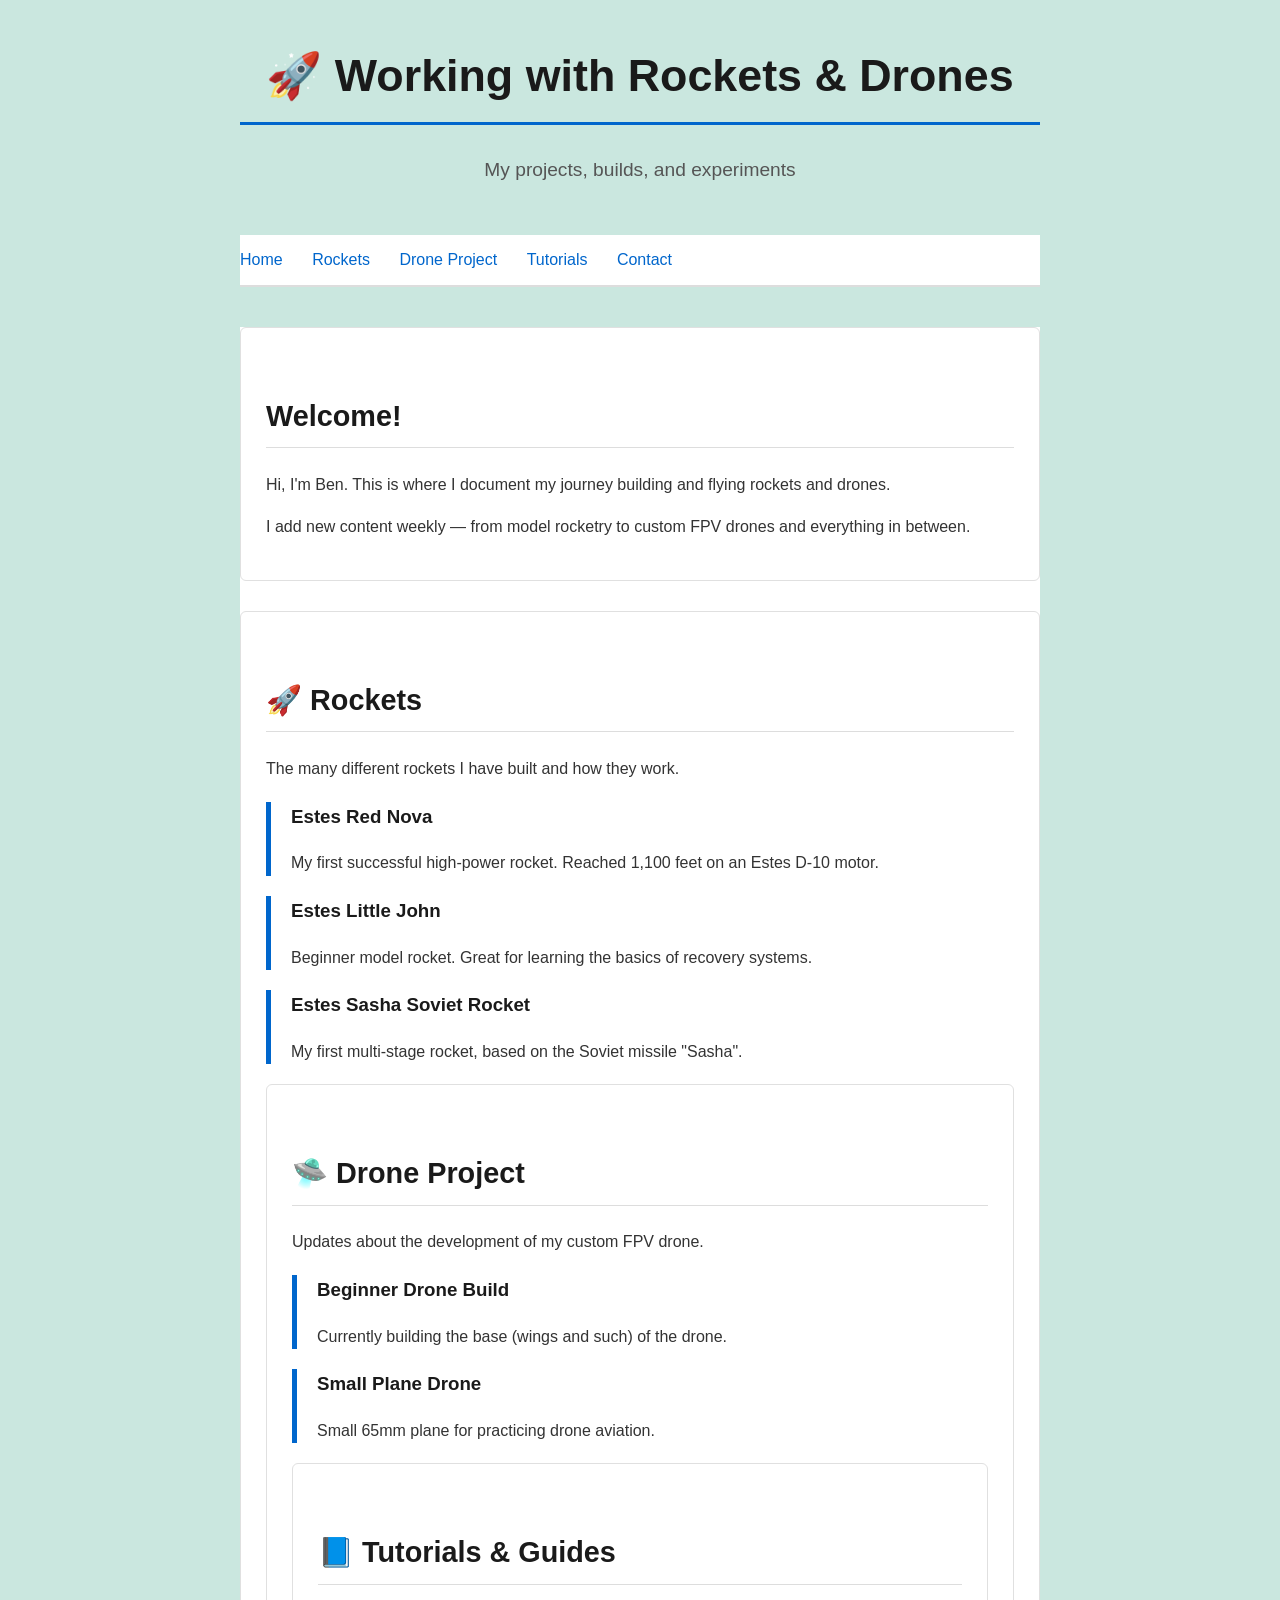
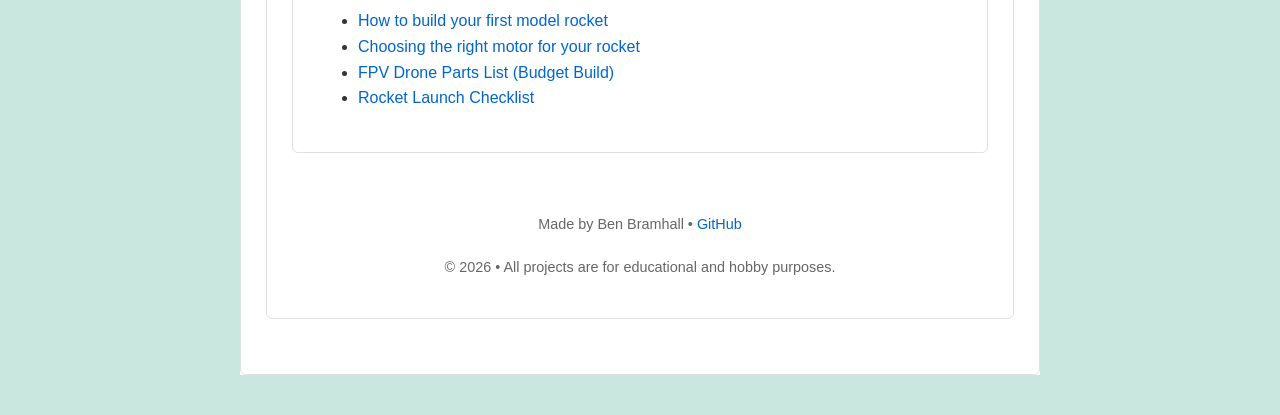
==== index.html @ ceb81381 "Rename home1final.html to index.html" ====
<!DOCTYPE html>
<html lang="en">
<head>
    <meta charset="UTF-8">
    <meta name="viewport" content="width=device-width, initial-scale=1.0">
    <title>Working with Rockets</title>
    <style>
        body {
            font-family: -apple-system, BlinkMacSystemFont, "Segoe UI", Roboto, sans-serif;
            max-width: 800px;
            margin: 40px auto;
            padding: 0 20px;
            line-height: 1.6;
            color: #333;
            background: #CAE7DF;
        }
        h1, h2, h3 {
            color: #1a1a1a;
        }
        h1 {
            font-size: 2.8em;
            border-bottom: 3px solid #0066cc;
            padding-bottom: 10px;
        }
        h2 {
            font-size: 1.8em;
            margin-top: 40px;
            border-bottom: 1px solid #ddd;
            padding-bottom: 8px;
        }
        a {
            color: #0066cc;
            text-decoration: none;
        }
        a:hover {
            text-decoration: underline;
        }
        .header {
            text-align: center;
            margin-bottom: 50px;
	    border-radius: 20px;	
        }
        .emoji {
            font-size: 1.4em;
        }
        .section {
            background: white;
            padding: 25px;
            border-radius: 6px;
            border: 1px solid #e0e0e0;
            margin-bottom: 30px;
        }
        .card {
            border-left: 5px solid #0066cc;
            padding-left: 20px;
            margin: 20px 0;
        }
        footer {
            text-align: center;
            margin-top: 60px;
            color: #666;
            font-size: 0.9em;
        }
        nav {
            background: #fff;
            padding: 12px 0;
            border-bottom: 2px solid #ddd;
            margin-bottom: 40px;
        }
        nav a {
            margin-right: 25px;
            font-weight: 500;
        }
    </style>
</head>
<body>

    <div class="header">
        <h1>🚀 Working with Rockets & Drones</h1>
        <p style="font-size:1.2em; color:#555;">My projects, builds, and experiments</p>
    </div>

    <nav>
        <a href="#">Home</a>
        <a href="#rockets">Rockets</a>
        <a href="#drones">Drone Project</a>
        <a href="#tutorials">Tutorials</a>
        <a href="#">Contact</a>
    </nav>

    <div style="background-color: #FFFFFF;"><div class="section">
        <h2>Welcome!</h2>
        <p>Hi, I'm Ben. This is where I document my journey building and flying rockets and drones.</p>
        <p>I add new content weekly — from model rocketry to custom FPV drones and everything in between.</p>
    </div>

    <!-- Rockets Section -->
    <div style="background-color: #FFFFFF;"><div id="rockets" class="section">
        <h2>🚀 Rockets</h2>
        <p>The many different rockets I have built and how they work.</p>
        
        <div style="background-color: #FFFFFF;"><div class="card">
            <h3>Estes Red Nova</h3>
            <p>My first successful high-power rocket. Reached 1,100 feet on an Estes D-10 motor.</p>
        </div>

        <div style="background-color: #FFFFFF;"><div class="card">
            <h3>Estes Little John</h3>
            <p>Beginner model rocket. Great for learning the basics of recovery systems.</p>
        </div>

        <div style="background-color: #FFFFFF;"><div class="card">
            <h3>Estes Sasha Soviet Rocket</h3>
            <p>My first multi-stage rocket, based on the Soviet missile "Sasha".</p>
        </div>
    </div>

    <!-- Drones Section -->
    <div style="background-color: #FFFFFF;"><div id="drones" class="section">
        <h2>🛸 Drone Project</h2>
        <p>Updates about the development of my custom FPV drone.</p>
        
        <div style="background-color: #FFFFFF;"><div class="card">
            <h3>Beginner Drone Build</h3>
            <p>Currently building the base (wings and such) of the drone.</p>
        </div>

        <div style="background-color: #FFFFFF;"><div class="card">
            <h3>Small Plane Drone</h3>
            <p>Small 65mm plane for practicing drone aviation.</p>
        </div>
    </div>

    <!-- Tutorials -->
    <div style="background-color: #FFFFFF;"><div id="tutorials" class="section">
        <h2>📘 Tutorials & Guides</h2>
        <ul>
            <li><a href="#">How to build your first model rocket</a></li>
            <li><a href="#">Choosing the right motor for your rocket</a></li>
            <li><a href="#">FPV Drone Parts List (Budget Build)</a></li>
            <li><a href="#">Rocket Launch Checklist</a></li>
        </ul>
    </div>

    <footer>
        <p>Made by Ben Bramhall • <a href="https://github.com/benbramhall">GitHub</a></p>
        <p style="margin-top:20px;">© 2026 • All projects are for educational and hobby purposes.</p>
    </footer>

</body>
</html>
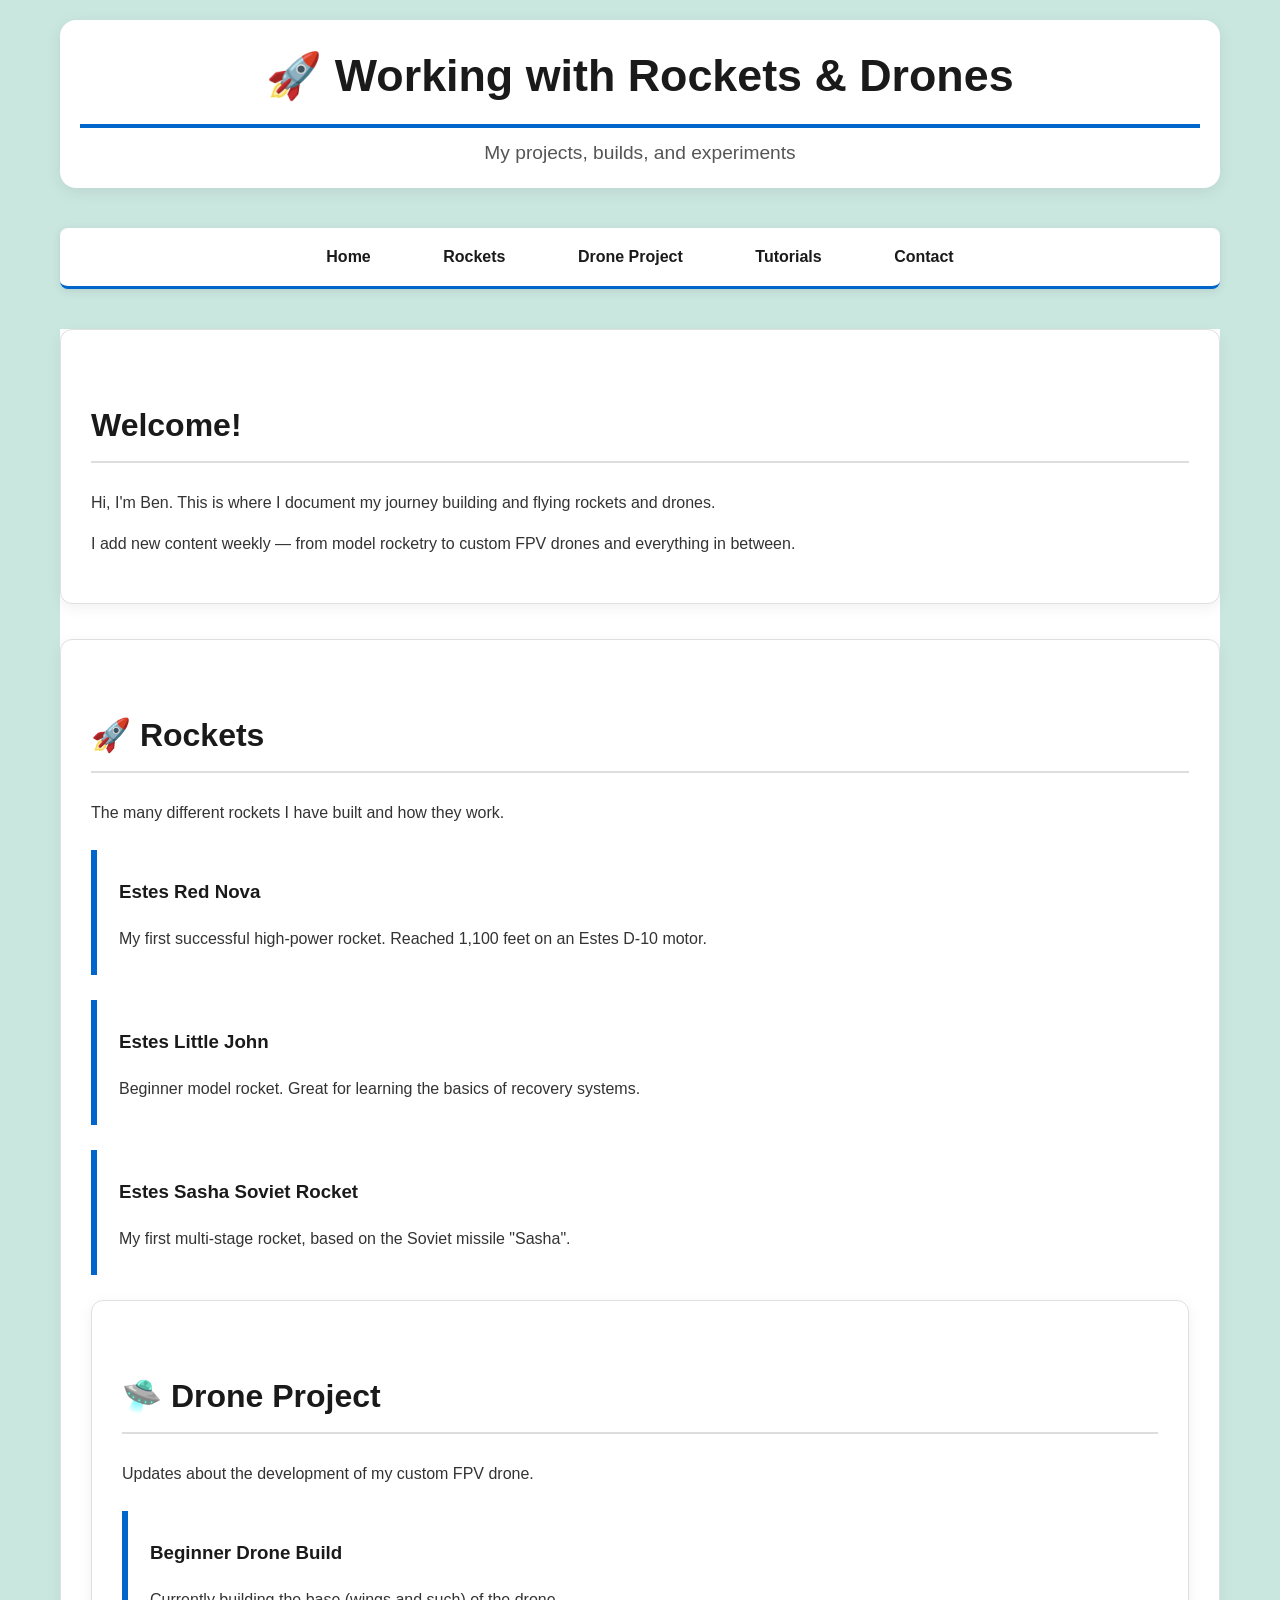
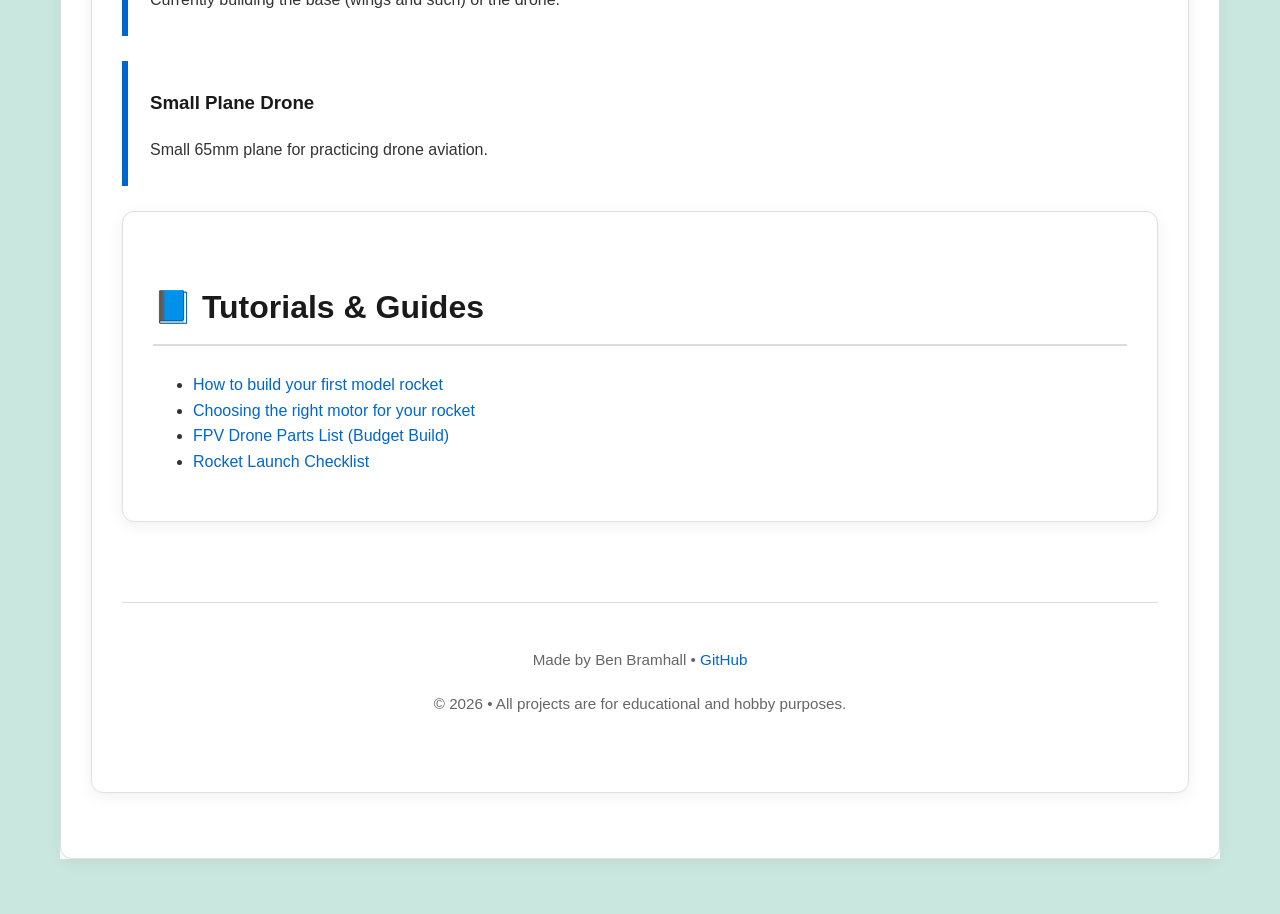
==== commit 37290fd3: "Update index.html" ====
--- a/index.html
+++ b/index.html
@@ -4,74 +4,8 @@
     <meta charset="UTF-8">
     <meta name="viewport" content="width=device-width, initial-scale=1.0">
     <title>Working with Rockets</title>
-    <style>
-        body {
-            font-family: -apple-system, BlinkMacSystemFont, "Segoe UI", Roboto, sans-serif;
-            max-width: 800px;
-            margin: 40px auto;
-            padding: 0 20px;
-            line-height: 1.6;
-            color: #333;
-            background: #CAE7DF;
-        }
-        h1, h2, h3 {
-            color: #1a1a1a;
-        }
-        h1 {
-            font-size: 2.8em;
-            border-bottom: 3px solid #0066cc;
-            padding-bottom: 10px;
-        }
-        h2 {
-            font-size: 1.8em;
-            margin-top: 40px;
-            border-bottom: 1px solid #ddd;
-            padding-bottom: 8px;
-        }
-        a {
-            color: #0066cc;
-            text-decoration: none;
-        }
-        a:hover {
-            text-decoration: underline;
-        }
-        .header {
-            text-align: center;
-            margin-bottom: 50px;
-	    border-radius: 20px;	
-        }
-        .emoji {
-            font-size: 1.4em;
-        }
-        .section {
-            background: white;
-            padding: 25px;
-            border-radius: 6px;
-            border: 1px solid #e0e0e0;
-            margin-bottom: 30px;
-        }
-        .card {
-            border-left: 5px solid #0066cc;
-            padding-left: 20px;
-            margin: 20px 0;
-        }
-        footer {
-            text-align: center;
-            margin-top: 60px;
-            color: #666;
-            font-size: 0.9em;
-        }
-        nav {
-            background: #fff;
-            padding: 12px 0;
-            border-bottom: 2px solid #ddd;
-            margin-bottom: 40px;
-        }
-        nav a {
-            margin-right: 25px;
-            font-weight: 500;
-        }
-    </style>
+	<link rel="stylesheet" href="styles.css">
+    
 </head>
 <body>
 
--- a/styles.css
+++ b/styles.css
@@ -0,0 +1,181 @@
+/* styles.css - Unified stylesheet for Working with Rockets & Drones */
+
+:root {
+    --primary: #0066cc;
+    --accent: #1a1a1a;
+    --bg-light: #CAE7DF;
+    --card-bg: #ffffff;
+    --text: #333;
+    --text-light: #666;
+}
+
+* {
+    box-sizing: border-box;
+}
+
+body {
+    font-family: -apple-system, BlinkMacSystemFont, "Segoe UI", Roboto, Oxygen, Ubuntu, Cantarell, sans-serif;
+    max-width: 1200px;
+    margin: 0 auto;
+    padding: 20px;
+    line-height: 1.6;
+    color: var(--text);
+    background: var(--bg-light);
+    min-height: 100vh;
+}
+
+/* Header */
+.header {
+    text-align: center;
+    margin-bottom: 40px;
+    padding: 20px;
+    background: var(--card-bg);
+    border-radius: 16px;
+    box-shadow: 0 4px 15px rgba(0, 0, 0, 0.08);
+}
+
+.header h1 {
+    font-size: 2.8rem;
+    margin: 0 0 10px 0;
+    color: var(--accent);
+}
+
+.header p {
+    font-size: 1.25rem;
+    color: #555;
+    margin: 0;
+}
+
+/* Navigation */
+nav {
+    background: white;
+    padding: 16px 0;
+    border-bottom: 3px solid var(--primary);
+    margin-bottom: 40px;
+    border-radius: 8px;
+    box-shadow: 0 2px 10px rgba(0, 0, 0, 0.1);
+    text-align: center;
+}
+
+nav a {
+    color: var(--accent);
+    text-decoration: none;
+    font-weight: 600;
+    margin: 0 18px;
+    padding: 8px 16px;
+    border-radius: 6px;
+    transition: all 0.3s ease;
+}
+
+nav a:hover {
+    background: var(--primary);
+    color: white;
+}
+
+/* Sections & Cards */
+.section {
+    background: var(--card-bg);
+    padding: 30px;
+    border-radius: 12px;
+    border: 1px solid #e0e0e0;
+    margin-bottom: 35px;
+    box-shadow: 0 4px 15px rgba(0, 0, 0, 0.06);
+}
+
+.card {
+    border-left: 6px solid var(--primary);
+    padding-left: 22px;
+    margin: 25px 0;
+    padding-top: 8px;
+    padding-bottom: 8px;
+}
+
+/* Headings */
+h1, h2, h3 {
+    color: var(--accent);
+}
+
+h1 {
+    font-size: 2.6rem;
+    border-bottom: 4px solid var(--primary);
+    padding-bottom: 12px;
+}
+
+h2 {
+    font-size: 2rem;
+    margin-top: 40px;
+    border-bottom: 2px solid #ddd;
+    padding-bottom: 10px;
+}
+
+/* Gallery (for myrockets.html) */
+.gallery {
+    display: grid;
+    grid-template-columns: repeat(auto-fit, minmax(280px, 1fr));
+    gap: 25px;
+    margin: 40px 0;
+}
+
+.gallery-item {
+    background: white;
+    border-radius: 12px;
+    overflow: hidden;
+    box-shadow: 0 6px 20px rgba(0, 0, 0, 0.1);
+    transition: all 0.3s ease;
+}
+
+.gallery-item:hover {
+    transform: translateY(-10px);
+    box-shadow: 0 20px 35px rgba(0, 0, 0, 0.15);
+}
+
+.gallery-item img {
+    width: 100%;
+    height: 240px;
+    object-fit: cover;
+    display: block;
+}
+
+.gallery-item .caption {
+    padding: 18px;
+    text-align: center;
+    font-size: 1.1rem;
+    font-weight: 500;
+    color: var(--accent);
+}
+
+/* Links */
+a {
+    color: var(--primary);
+    text-decoration: none;
+}
+
+a:hover {
+    text-decoration: underline;
+}
+
+/* Footer */
+footer {
+    text-align: center;
+    margin-top: 80px;
+    padding: 30px 20px;
+    color: var(--text-light);
+    font-size: 0.95rem;
+    border-top: 1px solid #ddd;
+}
+
+/* Responsive */
+@media (max-width: 768px) {
+    body {
+        padding: 15px;
+    }
+    
+    .header h1 {
+        font-size: 2.2rem;
+    }
+    
+    nav a {
+        margin: 8px 10px;
+        display: inline-block;
+    }
+}
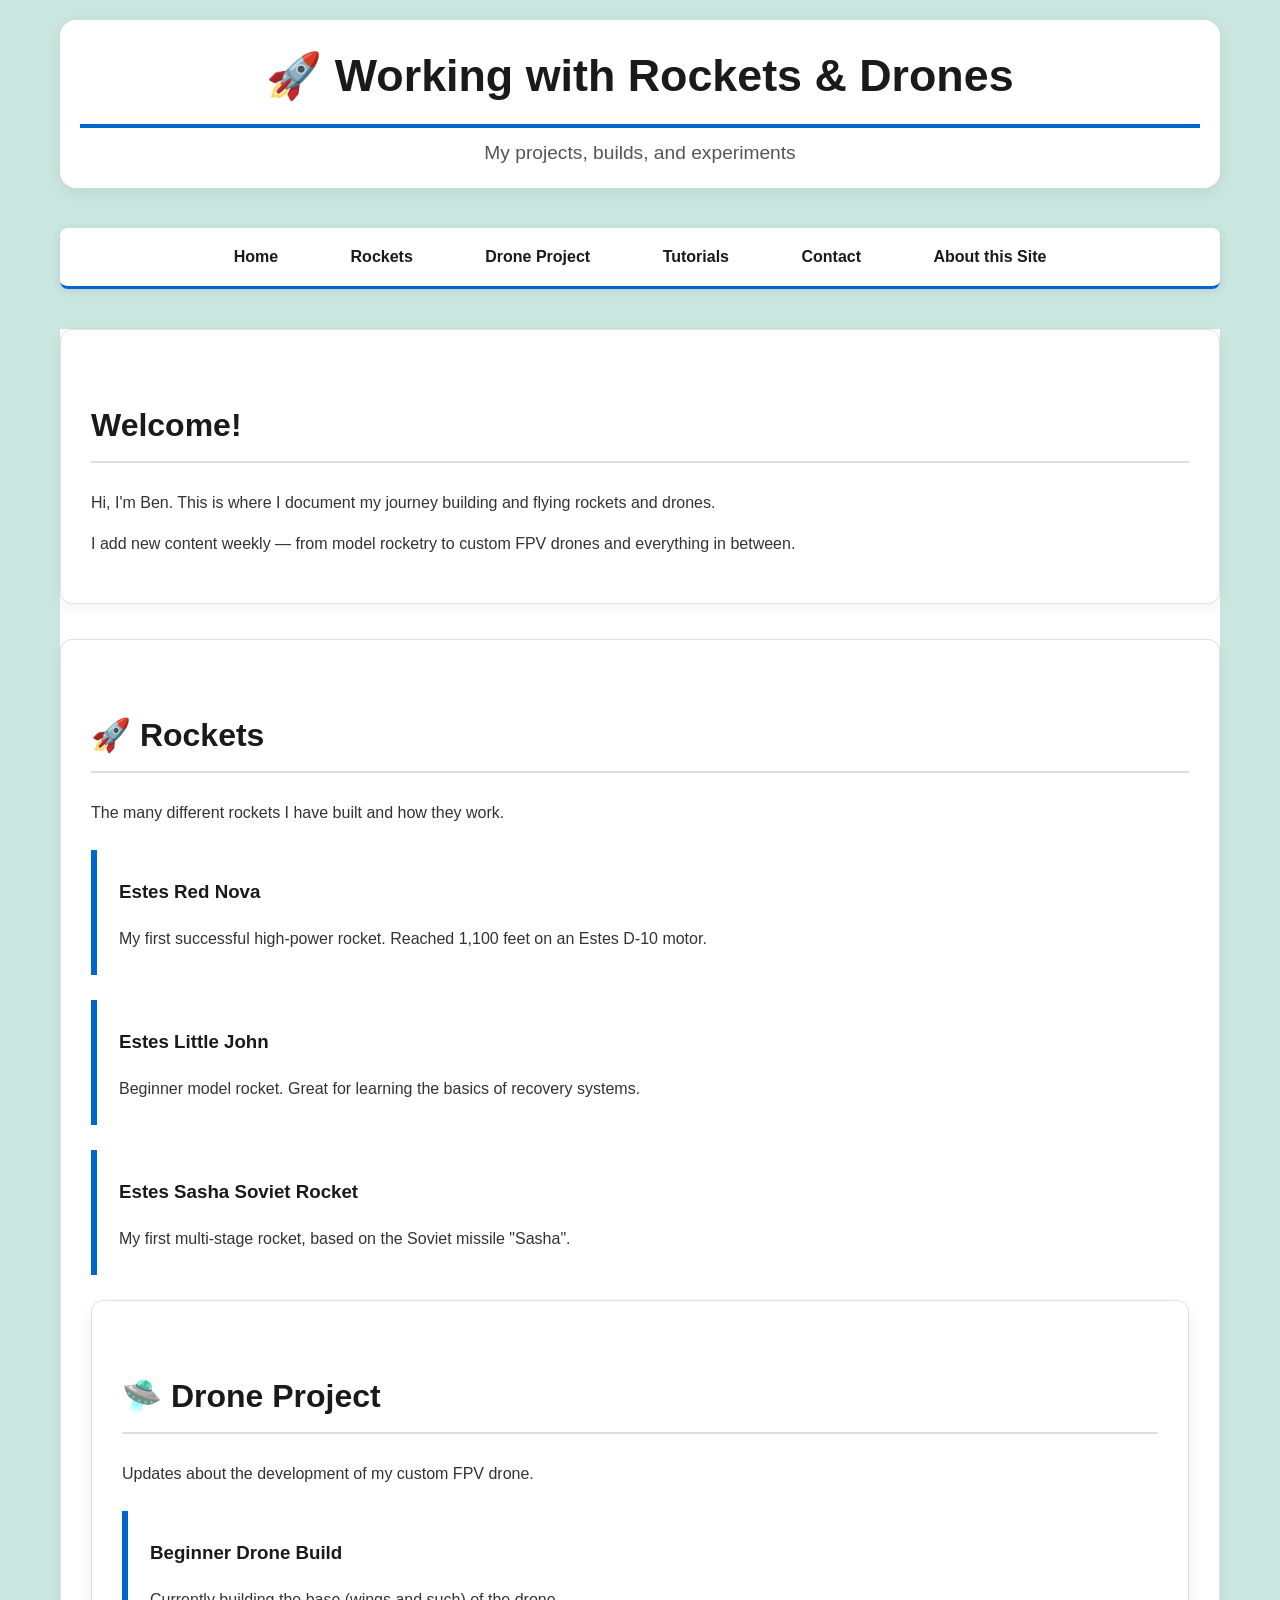
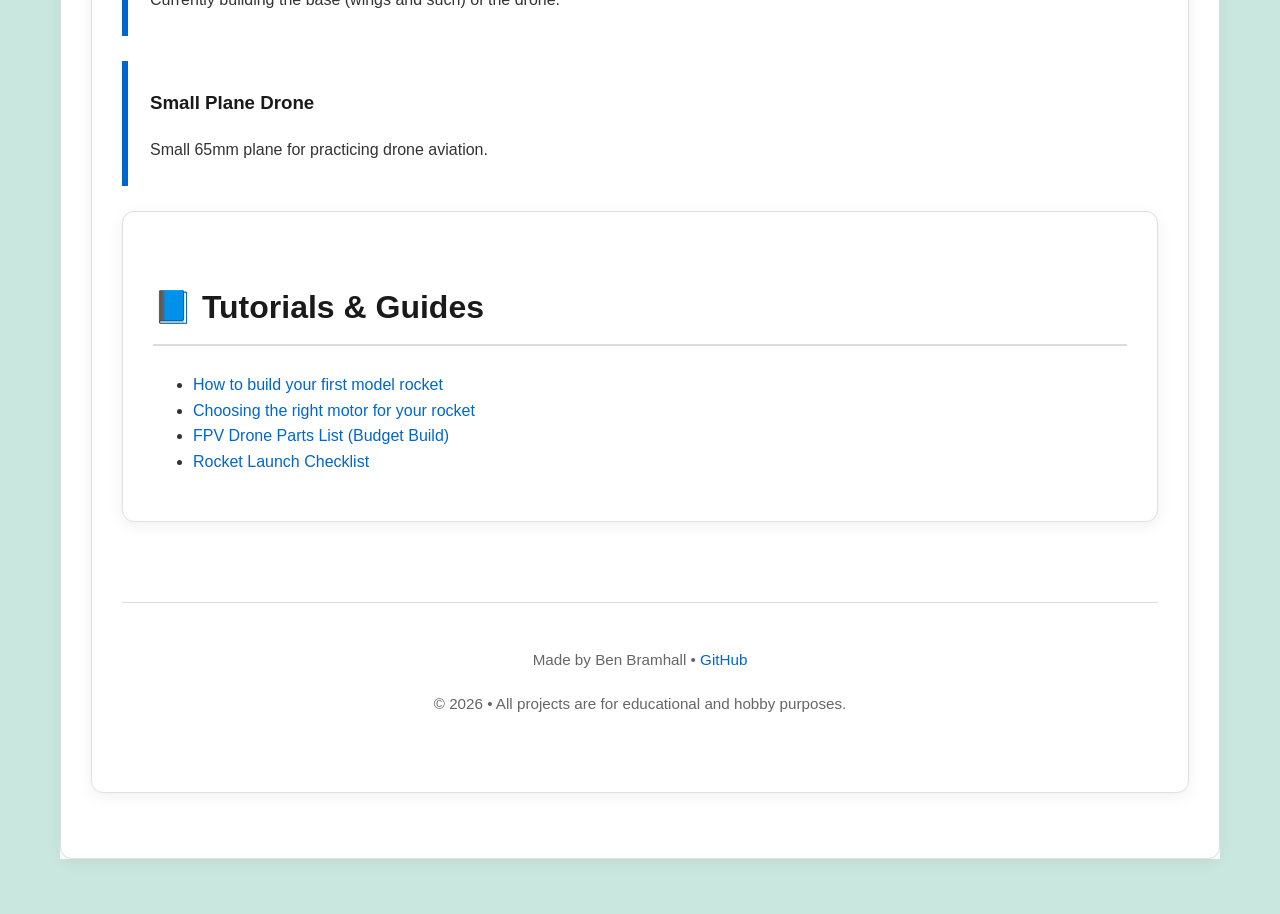
==== commit 54e747c4: "Update index.html" ====
--- a/index.html
+++ b/index.html
@@ -15,11 +15,12 @@
     </div>
 
     <nav>
-        <a href="#">Home</a>
-        <a href="#rockets">Rockets</a>
-        <a href="#drones">Drone Project</a>
-        <a href="#tutorials">Tutorials</a>
-        <a href="#">Contact</a>
+        <a href="https://benbramhall.github.io/finalwebproject/index.html">Home</a>
+        <a href="https://benbramhall.github.io/finalwebproject/myrockets.html">Rockets</a>
+        <a href="https://benbramhall.github.io/finalwebproject/droneblogfinal.html">Drone Project</a>
+        <a href="https://benbramhall.github.io/finalwebproject/tutorialsfinal.html">Tutorials</a>
+        <a href="https://benbramhall.github.io/finalwebproject/contactfinal.html">Contact</a>
+		<a href="https://benbramhall.github.io/finalwebproject/aboutfinal.html">About this Site</a>
     </nav>
 
     <div style="background-color: #FFFFFF;"><div class="section">
